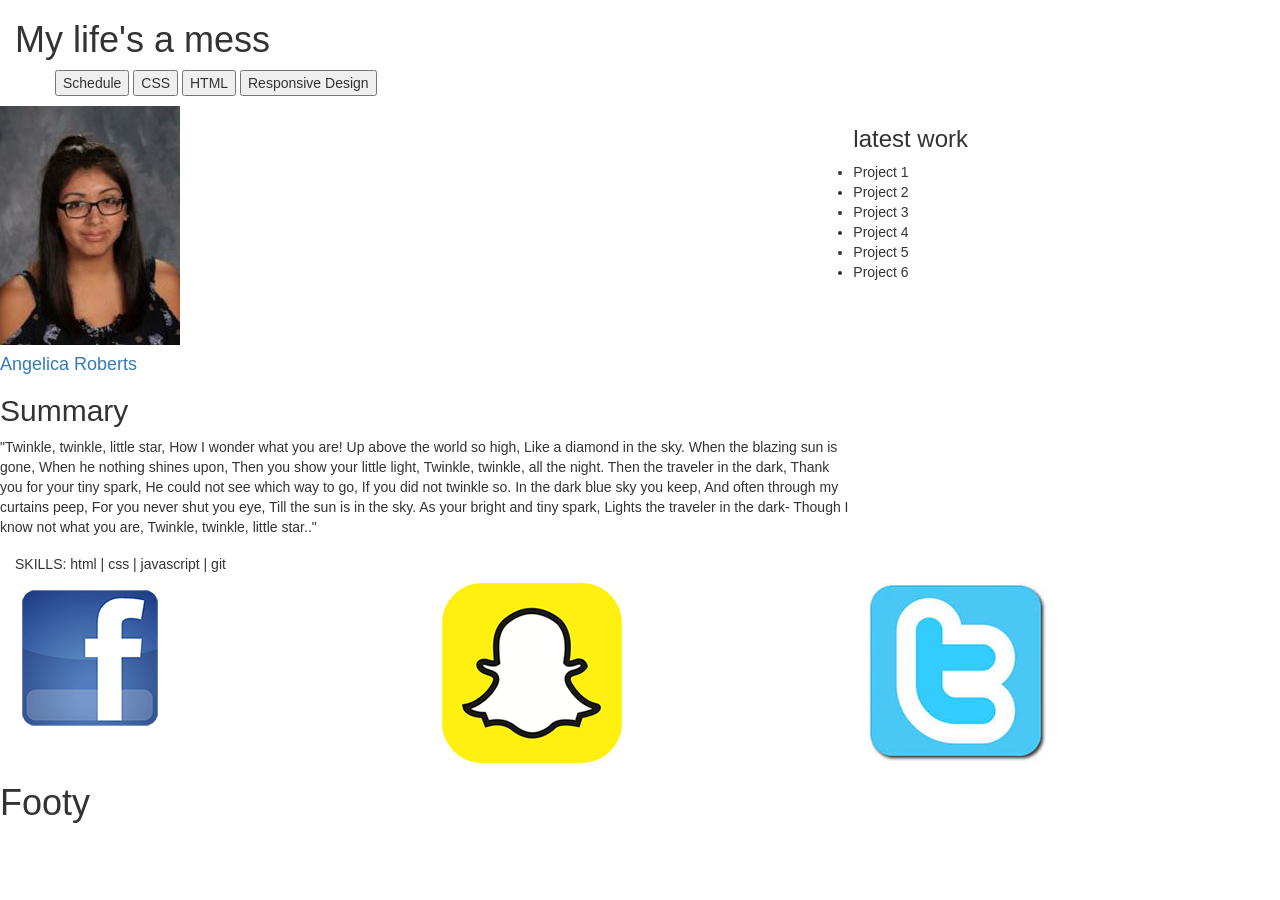
==== index.html @ 43df93c8 "project_changes" ====
<!DOCTYPE html><meta content=text/html http-equiv=content-type ; charset=utf-8><meta content="width=device-width,height=device-height,initial-scale=1,maximum-scale=1,minimum-scale=1,user-scalable=no"name=viewport><meta content="IE=EDGE"http-equiv=X-UA-Compatible><link href=css/final.min.css rel=stylesheet><div class=container-fluid><div class=row><div class=col-md-12><header id=header><h1>My life's a mess</h1></header></div></div><div class=row><div class=col-md-12><nav id=nav><ul class=button-wrap><button>Schedule</button> <button data-target=css_modal data-toggle=modal>CSS</button> <button data-target=css3_modal data-toggle=modal>HTML</button> <button>Responsive Design</button></ul></nav></div></div><div class="row max-width"><div class=col-md-8><div id=main-wrapper-width><div class=row><section class="col-6 image-content"><img src=images/Angelica.jpg><h4><a href=https://www.google.com>Angelica Roberts</a></h4></section><article><h2>Summary</h2><p>"Twinkle, twinkle, little star, How I wonder what you are! Up above the world so high, Like a diamond in the sky. When the blazing sun is gone, When he nothing shines upon, Then you show your little light, Twinkle, twinkle, all the night. Then the traveler in the dark, Thank you for your tiny spark, He could not see which way to go, If you did not twinkle so. In the dark blue sky you keep, And often through my curtains peep, For you never shut you eye, Till the sun is in the sky. As your bright and tiny spark, Lights the traveler in the dark- Though I know not what you are, Twinkle, twinkle, little star.."</article></div><section id=skills><h5>SKILLS: <span>html | css | javascript | git</span></h5></section></div></div><div id="col-4 border"><div id=aside-content-wrapper><aside id="aside=right"><h3>latest work</h3><ul id=Latest-Work><li>Project 1<li>Project 2<li>Project 3<li>Project 4<li>Project 5<li>Project 6</ul></aside></div></div></div><div id=favorite-sites><div class=row><div class=col-md-4><img src=images/fb-icon.png></div><div class="col-md-4 border"><img src=images/snapchat-logo-2D9C3E7ADA-seeklogo.com.png></div><div class="col-md-4 border"><img src=images/twitter-icon.jpg></div></div></div><div class=row><div class=.col-md-12></div><footer><h1>Footy</h1></footer></div></div><div class="fade modal"role=dialog aria-labelledby=myModalLabel id=html5_modal tabindex=-1><div class=modal-dialog role=document><div class=modal-content><div class=modal-header><button class=close type=button data-dismiss=modal aria-label=Close><span aria-hidden=true>×</span></button><h4 class=modal-title id=myModalLabel>Modal title</h4></div><div class=modal-body>...</div><div class=modal-footer><button class="btn btn-default"type=button data-dismiss=modal>Close</button> <button class="btn btn-primary"type=button>Save changes</button></div></div></div></div><div class="fade modal"role=dialog aria-labelledby=myModalLabel id=css3_Modal tabindex=-1><div class=modal-dialog role=document><div class=modal-content><div class=modal-header><button class=close type=button data-dismiss=modal aria-label=Close><span aria-hidden=true>×</span></button><h4 class=modal-title id=myModalLabel>Modal title</h4></div><div class=modal-body>...</div><div class=modal-footer><button class="btn btn-default"type=button data-dismiss=modal>Close</button> <button class="btn btn-primary"type=button>Save changes</button></div></div></div></div><script async src=js/final.min.js></script>
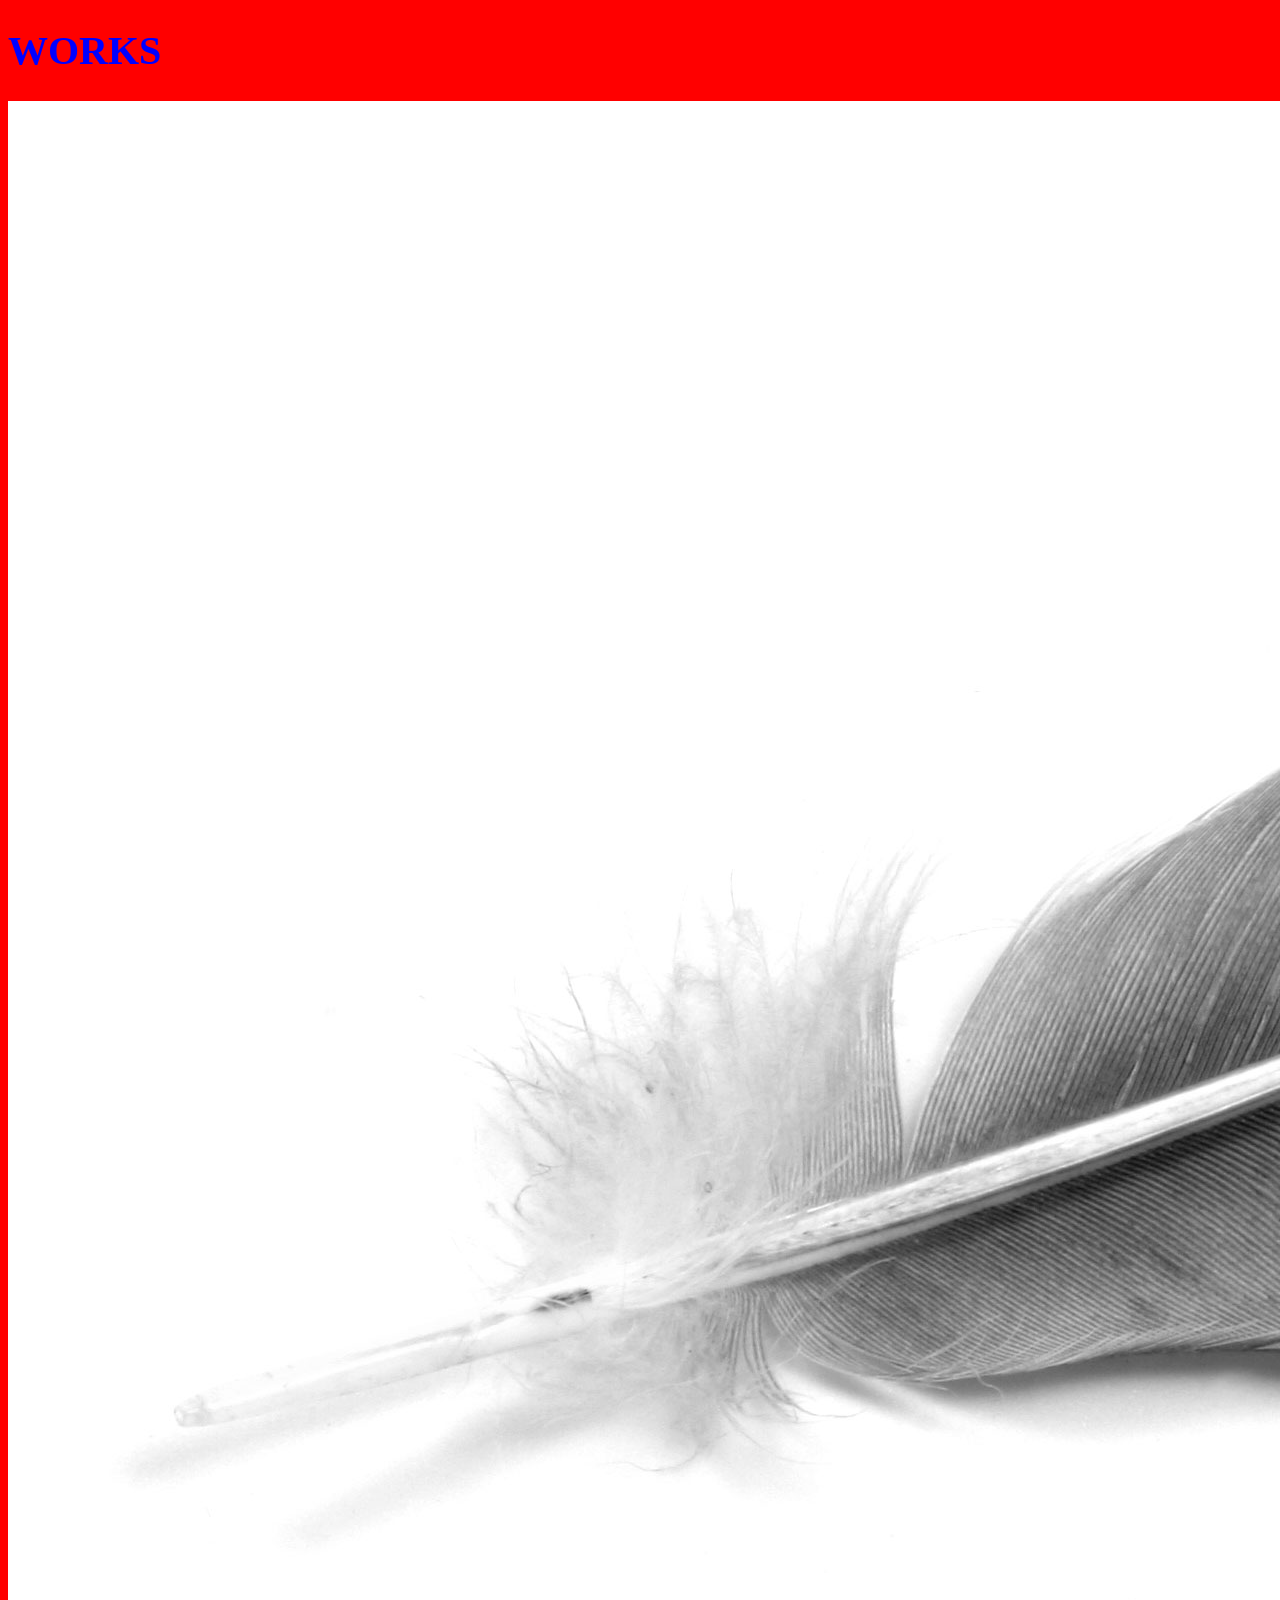
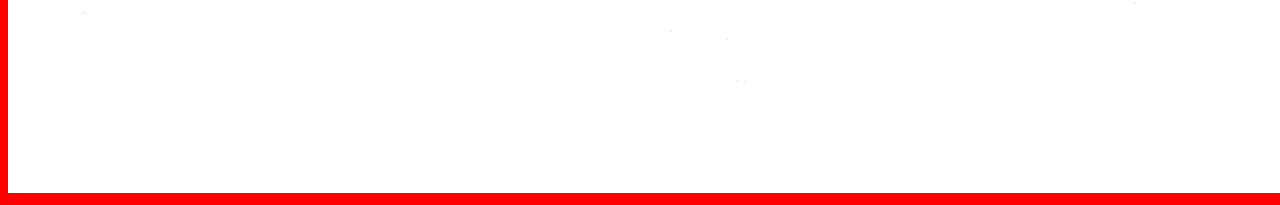
==== commit ad956aec: "project_changes" ====
--- a/index.html
+++ b/index.html
@@ -1 +1,24 @@
-<!DOCTYPE html><meta content=text/html http-equiv=content-type ; charset=utf-8><meta content="width=device-width,height=device-height,initial-scale=1,maximum-scale=1,minimum-scale=1,user-scalable=no"name=viewport><meta content="IE=EDGE"http-equiv=X-UA-Compatible><link href=css/final.min.css rel=stylesheet><div class=container-fluid><div class=row><div class=col-md-12><header id=header><h1>My life's a mess</h1></header></div></div><div class=row><div class=col-md-12><nav id=nav><ul class=button-wrap><button>Schedule</button> <button data-target=css_modal data-toggle=modal>CSS</button> <button data-target=css3_modal data-toggle=modal>HTML</button> <button>Responsive Design</button></ul></nav></div></div><div class="row max-width"><div class=col-md-8><div id=main-wrapper-width><div class=row><section class="col-6 image-content"><img src=images/Angelica.jpg><h4><a href=https://www.google.com>Angelica Roberts</a></h4></section><article><h2>Summary</h2><p>"Twinkle, twinkle, little star, How I wonder what you are! Up above the world so high, Like a diamond in the sky. When the blazing sun is gone, When he nothing shines upon, Then you show your little light, Twinkle, twinkle, all the night. Then the traveler in the dark, Thank you for your tiny spark, He could not see which way to go, If you did not twinkle so. In the dark blue sky you keep, And often through my curtains peep, For you never shut you eye, Till the sun is in the sky. As your bright and tiny spark, Lights the traveler in the dark- Though I know not what you are, Twinkle, twinkle, little star.."</article></div><section id=skills><h5>SKILLS: <span>html | css | javascript | git</span></h5></section></div></div><div id="col-4 border"><div id=aside-content-wrapper><aside id="aside=right"><h3>latest work</h3><ul id=Latest-Work><li>Project 1<li>Project 2<li>Project 3<li>Project 4<li>Project 5<li>Project 6</ul></aside></div></div></div><div id=favorite-sites><div class=row><div class=col-md-4><img src=images/fb-icon.png></div><div class="col-md-4 border"><img src=images/snapchat-logo-2D9C3E7ADA-seeklogo.com.png></div><div class="col-md-4 border"><img src=images/twitter-icon.jpg></div></div></div><div class=row><div class=.col-md-12></div><footer><h1>Footy</h1></footer></div></div><div class="fade modal"role=dialog aria-labelledby=myModalLabel id=html5_modal tabindex=-1><div class=modal-dialog role=document><div class=modal-content><div class=modal-header><button class=close type=button data-dismiss=modal aria-label=Close><span aria-hidden=true>×</span></button><h4 class=modal-title id=myModalLabel>Modal title</h4></div><div class=modal-body>...</div><div class=modal-footer><button class="btn btn-default"type=button data-dismiss=modal>Close</button> <button class="btn btn-primary"type=button>Save changes</button></div></div></div></div><div class="fade modal"role=dialog aria-labelledby=myModalLabel id=css3_Modal tabindex=-1><div class=modal-dialog role=document><div class=modal-content><div class=modal-header><button class=close type=button data-dismiss=modal aria-label=Close><span aria-hidden=true>×</span></button><h4 class=modal-title id=myModalLabel>Modal title</h4></div><div class=modal-body>...</div><div class=modal-footer><button class="btn btn-default"type=button data-dismiss=modal>Close</button> <button class="btn btn-primary"type=button>Save changes</button></div></div></div></div><script async src=js/final.min.js></script>+<!doctype html>
+<html>
+<head> 
+     <meta http-equiv="content-type" content= 'text/html'; charset="utf-8">
+    
+    <meta name='viewport' content='width=device-width,height=device-height,initial-scale=1,maximum-scale=1,minimum-scale=1,user-scalable=no'>
+ <meta http-equiv="X-UA-Compatible" content="IE=EDGE">                                                   
+     
+    <!--links to css and fonts -->   
+    <link rel="stylesheet" type="text/css" href="css/styles.css">
+    <title> Boiler Plate</title> 
+       
+</head> 
+    <body>
+         
+        
+        <h1>WORKS</h1>
+         <img src="images/feather.jpg">
+    
+    </body>
+    <script src="js/main.js"></script>
+    
+ 
+</html>
--- a/css/styles.css
+++ b/css/styles.css
@@ -0,0 +1,9 @@
+h1 {
+    color: blue;
+    font-family: cursive;
+    font-size: 40px;
+}
+
+body {
+    background-color: red; 
+}
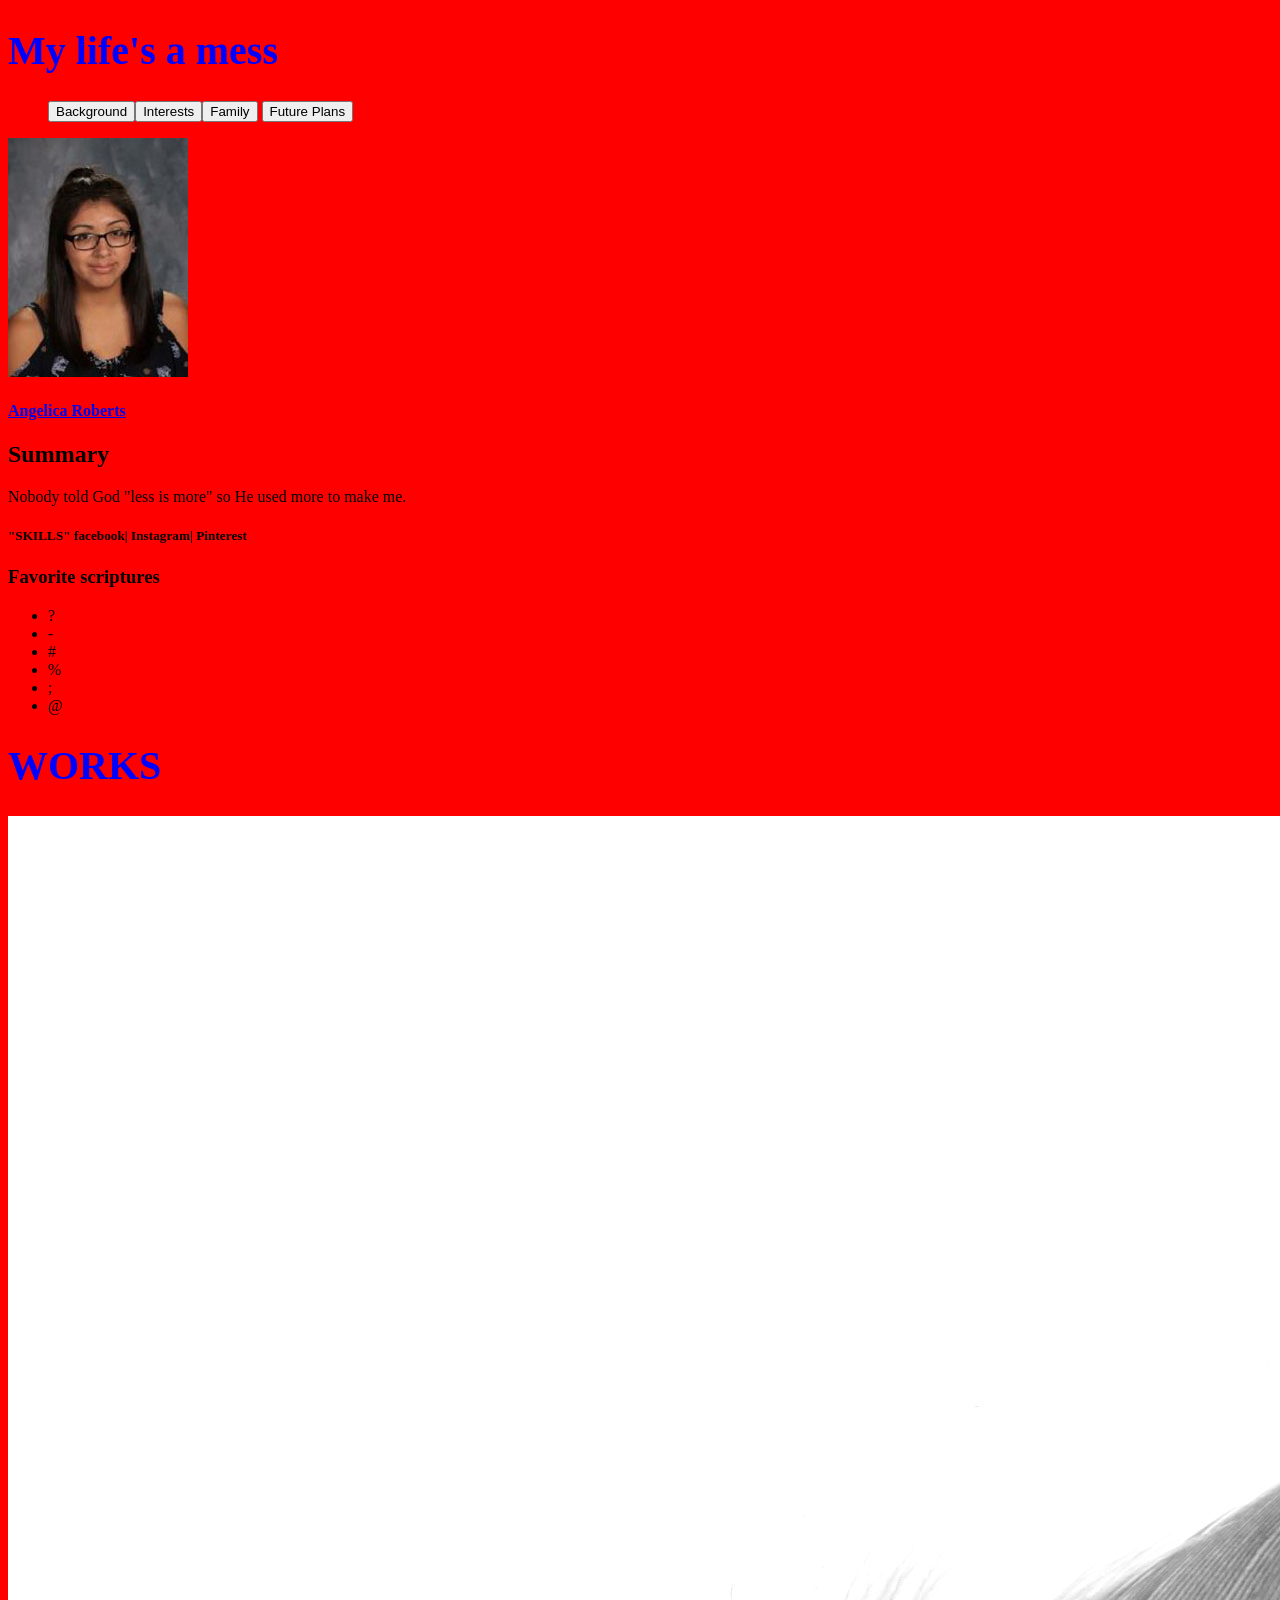
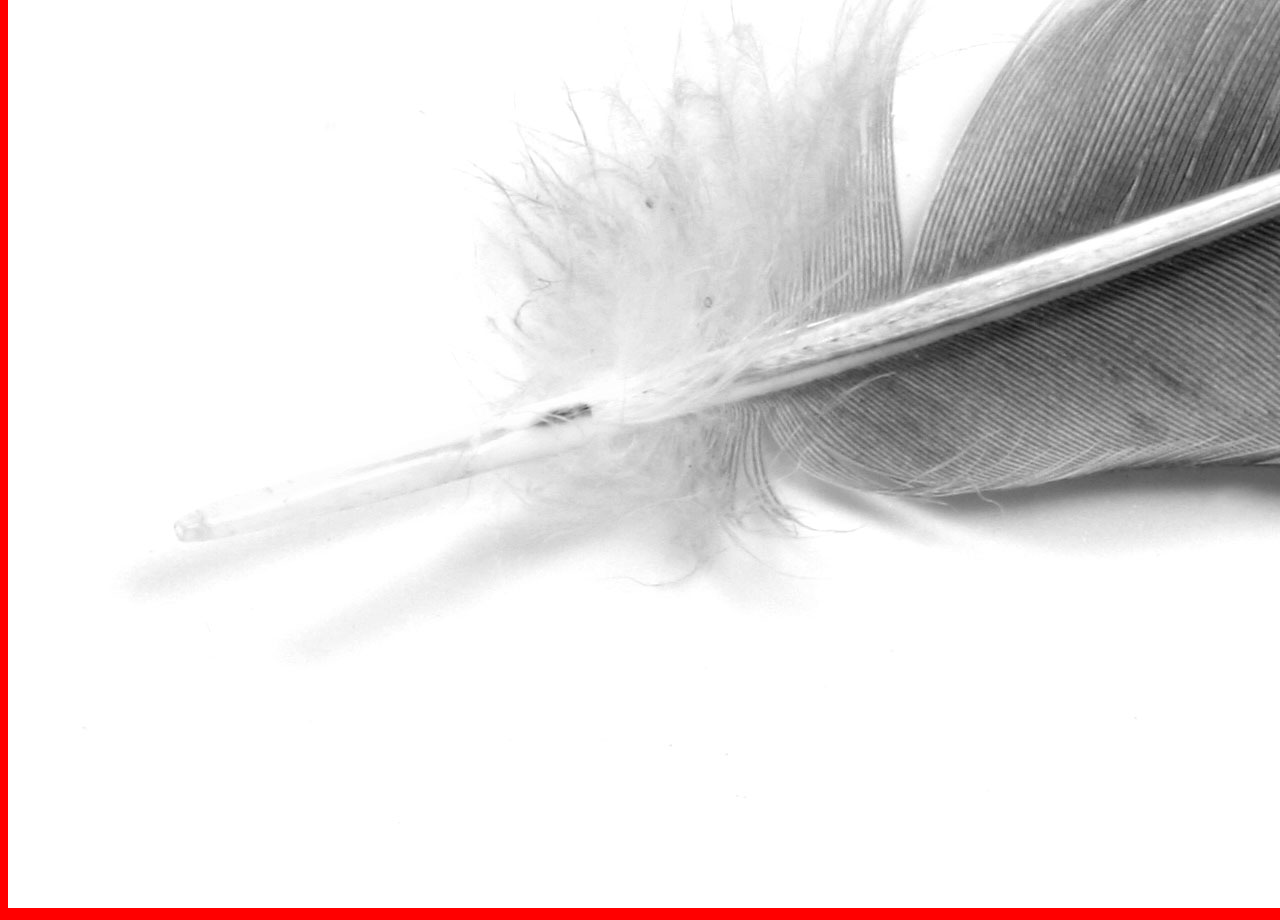
==== commit 951f2886: "project changes" ====
--- a/index.html
+++ b/index.html
@@ -5,13 +5,71 @@
     
     <meta name='viewport' content='width=device-width,height=device-height,initial-scale=1,maximum-scale=1,minimum-scale=1,user-scalable=no'>
  <meta http-equiv="X-UA-Compatible" content="IE=EDGE">                                                   
-     
-    <!--links to css and fonts -->   
+<!--links to css and fonts -->   
     <link rel="stylesheet" type="text/css" href="css/styles.css">
     <title> Boiler Plate</title> 
        
 </head> 
     <body>
+        <div id="container">
+            <header id='header'>
+                <h1>My life's a mess</h1>
+            </header>
+            <nav id="header">
+                <ul class="button-wrap">
+                <button>Background</button><button>Interests</button><button>Family</button>
+                <button>Future Plans</button>
+                </ul>
+            </nav>
+            <div id="middle-wrapper">
+            <div id="middle-wrapper-width">
+            <div id="main-content-wrapper">
+            <div class="side-by-side">
+            <section class="image content">
+                <img src="images/Angelica.jpg">
+                <h4>
+                    <a href="https://www.google.com/"> Angelica Roberts</a>
+                 </h4>
+                </section>
+                <article>
+                <h2>Summary</h2>
+                    <p> Nobody told God "less is more" so He used more to make me.
+                    </p>
+                </article>
+<!--end-side-by-side-->
+                
+                
+                
+</div>
+    <section id="skills">
+        <h5>"SKILLS"
+            <span> facebook| Instagram| Pinterest </span>
+        </h5>
+    </section>
+                
+</div>
+    <div id="aside-content-wrapper">
+        <aside id="aside-right">
+        <h3> Favorite scriptures</h3>
+        <ul id="latest-work">
+            <li>?</li>
+            <li>-</li>
+            <li>#</li>
+            <li>%</li>
+            <li>;</li>
+            <li>@</li>
+        </ul>
+    </aside>
+                
+                
+                
+                </div>
+                
+                
+                
+                </div>
+            </div>
+        </div>
          
         
         <h1>WORKS</h1>
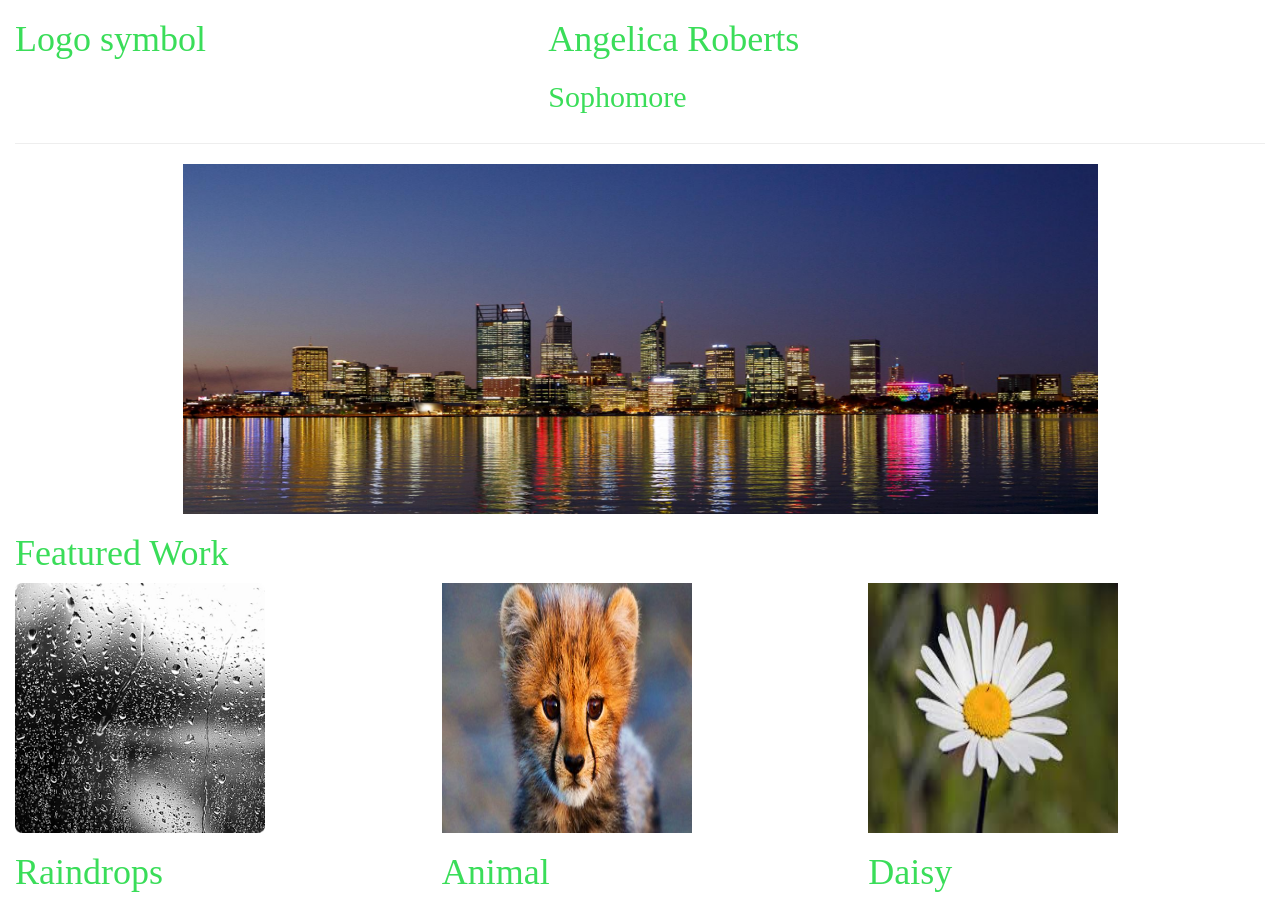
==== commit 36a4d068: "inital changes" ====
--- a/index.html
+++ b/index.html
@@ -5,77 +5,60 @@
     
     <meta name='viewport' content='width=device-width,height=device-height,initial-scale=1,maximum-scale=1,minimum-scale=1,user-scalable=no'>
  <meta http-equiv="X-UA-Compatible" content="IE=EDGE">                                                   
-<!--links to css and fonts -->   
+<!--links to css and fonts --> 
+    <link rel="stylesheet" type="text/css" href="css/bootstrap.min.css">
     <link rel="stylesheet" type="text/css" href="css/styles.css">
     <title> Boiler Plate</title> 
        
 </head> 
     <body>
-        <div id="container">
-            <header id='header'>
-                <h1>My life's a mess</h1>
-            </header>
-            <nav id="header">
-                <ul class="button-wrap">
-                <button>Background</button><button>Interests</button><button>Family</button>
-                <button>Future Plans</button>
-                </ul>
-            </nav>
-            <div id="middle-wrapper">
-            <div id="middle-wrapper-width">
-            <div id="main-content-wrapper">
-            <div class="side-by-side">
-            <section class="image content">
-                <img src="images/Angelica.jpg">
-                <h4>
-                    <a href="https://www.google.com/"> Angelica Roberts</a>
-                 </h4>
-                </section>
-                <article>
-                <h2>Summary</h2>
-                    <p> Nobody told God "less is more" so He used more to make me.
-                    </p>
-                </article>
-<!--end-side-by-side-->
-                
-                
-                
-</div>
-    <section id="skills">
-        <h5>"SKILLS"
-            <span> facebook| Instagram| Pinterest </span>
-        </h5>
-    </section>
-                
-</div>
-    <div id="aside-content-wrapper">
-        <aside id="aside-right">
-        <h3> Favorite scriptures</h3>
-        <ul id="latest-work">
-            <li>?</li>
-            <li>-</li>
-            <li>#</li>
-            <li>%</li>
-            <li>;</li>
-            <li>@</li>
-        </ul>
-    </aside>
-                
-                
-                
+        
+       <div class="container-fluid">
+           <div class='row'>
+            <div class='col-md-5'>
+                <h1>Logo symbol</h1>
+               </div>
+               <div class='col-md-7'>
+                   <h1>Angelica Roberts</h1>
+                   <h2>Sophomore</h2>
+               </div>
+           </div>
+           <div class='row'> 
+               <div class='col-md-12'>
+                   <hr>
+               </div>
+           </div>
+            <div class='row'>
+                   <div class='col-md-12 test'>
+                       <img src="images/city.jpg" height="350px" width="915">
+                   </div>
+            </div>
+            <div class='row'>
+                    <div class='col-md-12'>
+                   <h1>Featured Work</h1>
+                   </div>
+           </div>
+           <div class='row'>
+                   <div class='col-md-4'>
+                       <img src="images/raindrops.jpg" height="250px" width="250px">
+                       <h1>Raindrops</h1>
+                    
+                    </div>
+                   <div class='col-md-4'>
+                       <img src="images/animal.jpg" height="250px" width="250px">
+                       <h1>Animal</h1>
+                   </div>
+                   <div class='col-md-4'>
+                       <img src="images/Daisy.jpg" height="250px" width="250px">
+                       <h1>Daisy</h1>
+                   </div>
                 </div>
-                
-                
-                
-                </div>
-            </div>
         </div>
-         
-        
-        <h1>WORKS</h1>
-         <img src="images/feather.jpg">
+    
     
     </body>
+    <script src="js/jquery-3.1.1.min.js"></script>
+    <script src="js/bootstrap.min.js"></script>
     <script src="js/main.js"></script>
     
  
--- a/css/styles.css
+++ b/css/styles.css
@@ -1,9 +1,184 @@
-h1 {
-    color: blue;
-    font-family: cursive;
-    font-size: 40px;
+/*
+COLORS:
+Lime green:#00B21C
+Dark green:#006610
+Light greeen:#3ADD59
+Maroon:#660016
+Rosy red:#B20027
+*/
+
+
+body {
+    background-color:none;
+    color:#3ADD59;
+    font-family: 'Lato' , 'sans serif'
 }
 
-body {
-    background-color: red; 
-}+.test {
+    text-align: center;
+}
+
+/*
+#header {
+    width:100%;
+    background-color:none;
+    min-height: 80px;
+    display: block;
+}
+
+#header > h1 {
+    margin: 0;
+    text-align: center;
+    display:block;
+}
+#nav {
+    width:100%;
+    background-color:aqua;
+    display: block;
+}
+#nav > ul {
+           text-align: center;
+    padding: 0%;
+    margin: 0%;
+        
+}
+#nav > ul > button {
+        min-width: 120px;
+    color: azure;
+    background-color: #00B21C;
+    border: none;
+    padding: 15px 32px;
+    transition: background-color .25s;
+    
+}
+#nav > ul > button:hover {
+       background-color:#006610;
+}
+.menu {
+    display:flex;
+    background:aliceblue;
+    justify-content:space-around;
+    list-style-type:none;
+    margin: 0;
+}
+
+#middle-wrapper-width {
+    
+}
+
+#middle-wrapper {
+    display: flex;
+    max-width: 960px;
+    margin: 0% auto;
+}
+#middle-wrapper  {
+    
+}
+.side-by-side {
+    display:flex;
+}
+
+#main-content-wrapper .image-content {
+    text-align: center;
+    width:80%;
+    margin-top: 50px;
+}
+
+.image-content > img {
+   max-width: 200px;
+   border-radius: 50% 
+}
+
+.image-content > h4 {
+
+    font-weight: 80px;
+    color:#00B21C
+}
+
+.image-content > h4 >a:hover{
+    color:#B20027
+}
+
+#main-content-wrapper article {
+    width:50%;
+    margin-top:100px;
+}
+
+#main-content-wrapper article h2 {
+    text-align: center
+}
+#main-content-wrapper article p {
+    max-width: 300px
+    margin:0 auto;
+}
+
+#main-content-wrapper #skills {
+    font-weight: 400;
+}
+#main-content-wrapper #skills span {
+    text-align: center;
+    font-weight: 300;
+    letter-spacing: 2px
+
+}
+#aside-content-wrapper {
+    background-color:white;
+    width:60%;
+}
+
+#aside-right {
+    margin: 0 50px 0 8px;
+}
+
+#aside-right h3 {
+   text-align: center;
+}
+
+#latest-work {
+    list-style: none;
+}
+
+#latest-work li {
+       padding-top: 15px;
+    padding-bottom: 15px;
+    width: 100%;
+    border-bottom: 1px black solid;
+}
+
+#latest-work >li:before {
+    content: '';
+    border-color: transparent #00B21C;
+    border-style: solid;
+    border-width: .35em 0em .35em .45em;
+    display: block;
+    height: 0;
+    width:0;
+    left: -1em;
+    top: .9em;
+    position: relative;
+}
+
+#favorite-sites {
+    background-image: url(img/bg.jpeg);
+    border-top:5px #B2790F solid;
+    border-bottom:5px #004fb2 solid;
+    
+}
+
+#favorite-sites ul {
+    list-style: none;
+    display:flex;
+    justify-content: space-around;
+    margin: 0;
+    padding:40px;
+}
+
+footer {
+    background-color: grey;
+    text-align: center;
+    min-height:100px ;
+}
+footer > h1 {
+    margin:0;
+    transform: translateY(50%);
+}*/
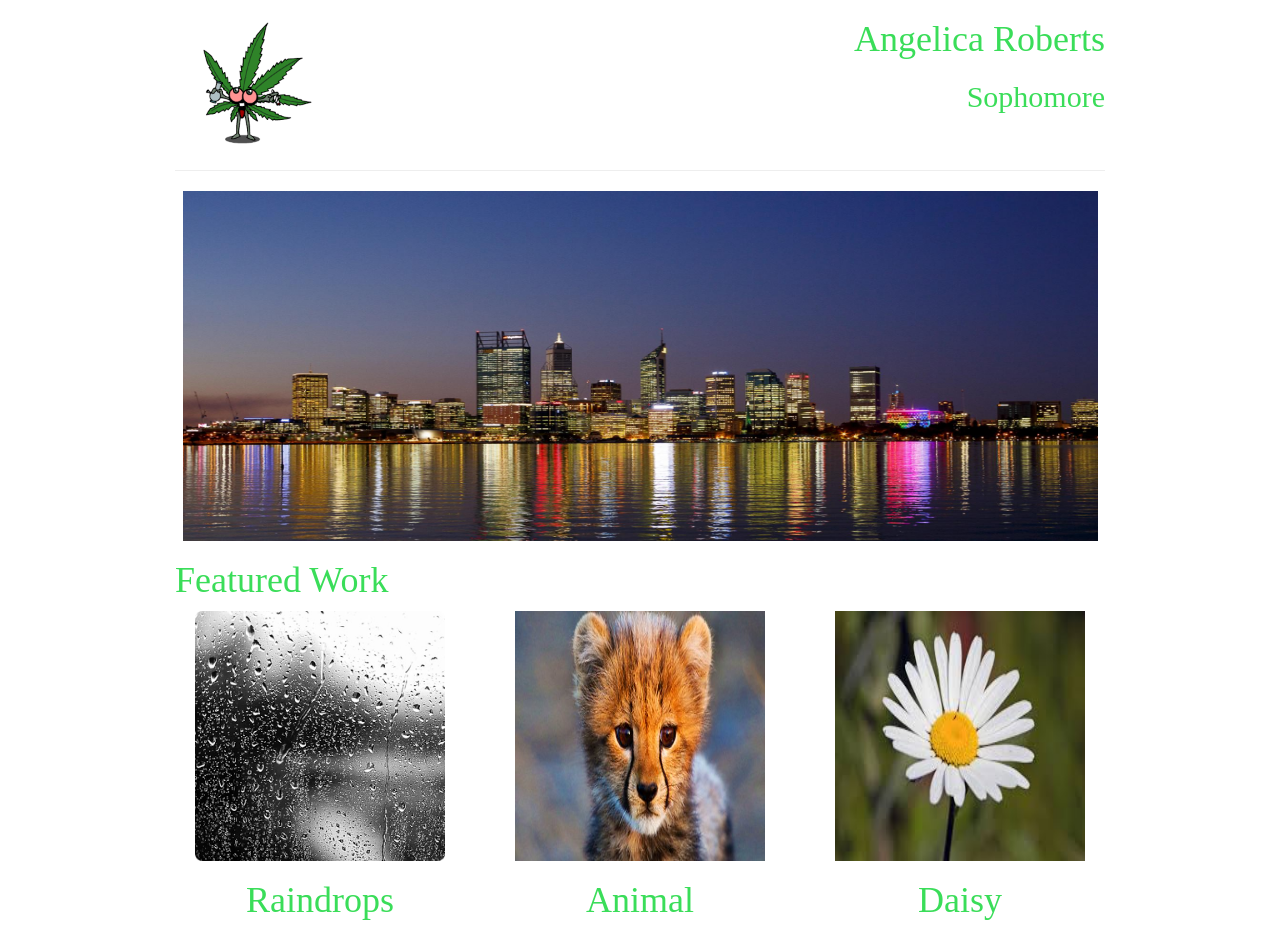
==== commit a98ffb4f: "intial commit" ====
--- a/index.html
+++ b/index.html
@@ -13,10 +13,10 @@
 </head> 
     <body>
         
-       <div class="container-fluid">
+       <div class="container-fluid max-width">
            <div class='row'>
             <div class='col-md-5'>
-                <h1>Logo symbol</h1>
+                <img src= "images/download.png " width="150px">
                </div>
                <div class='col-md-7'>
                    <h1>Angelica Roberts</h1>
--- a/css/styles.css
+++ b/css/styles.css
@@ -13,11 +13,23 @@
     color:#3ADD59;
     font-family: 'Lato' , 'sans serif'
 }
-
+.max-width {
+    max-width:960px;
+}
+.col-md-5 {
+    text-align: left;
+}
+.col-md-7 {
+    text-align: right;
+}
 .test {
     text-align: center;
 }
 
+.col-md-4 {
+    text-align: center;
+
+}
 /*
 #header {
     width:100%;
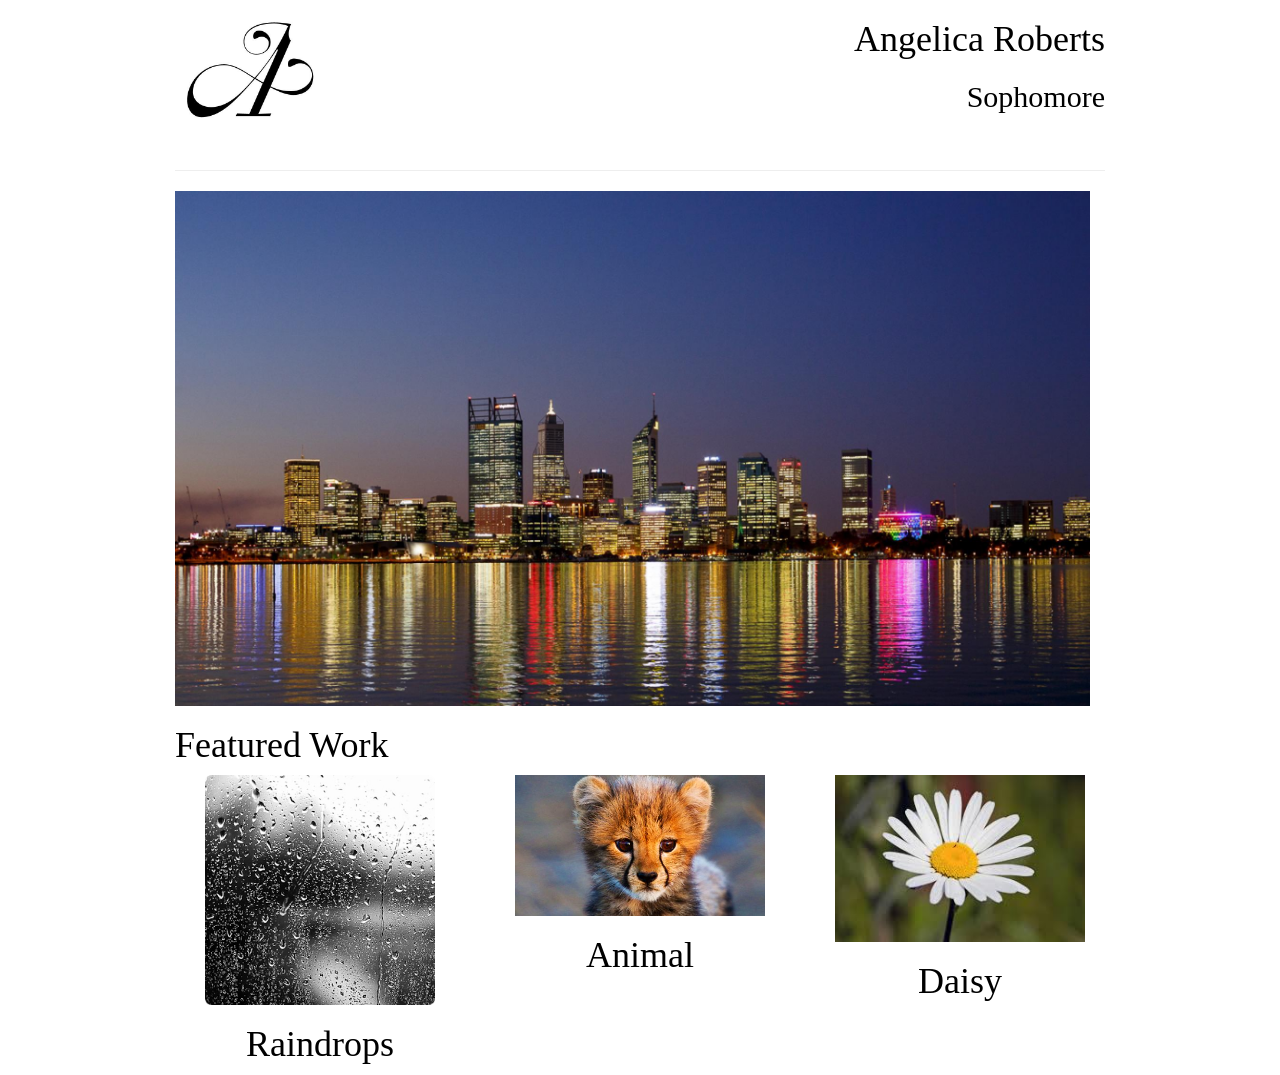
==== commit 7aceb4f5: "intial changes" ====
--- a/index.html
+++ b/index.html
@@ -16,7 +16,7 @@
        <div class="container-fluid max-width">
            <div class='row'>
             <div class='col-md-5'>
-                <img src= "images/download.png " width="150px">
+                <img class="img-responsive" src="images/35344_p.jpg" width="150px">
                </div>
                <div class='col-md-7'>
                    <h1>Angelica Roberts</h1>
@@ -30,7 +30,7 @@
            </div>
             <div class='row'>
                    <div class='col-md-12 test'>
-                       <img src="images/city.jpg" height="350px" width="915">
+                       <img class="img-responsive" src="images/city.jpg" height="350px" width="915">
                    </div>
             </div>
             <div class='row'>
@@ -38,23 +38,94 @@
                    <h1>Featured Work</h1>
                    </div>
            </div>
-           <div class='row'>
+           <div id="favorite-sites"> <div class='row'>
                    <div class='col-md-4'>
-                       <img src="images/raindrops.jpg" height="250px" width="250px">
+                       <img class="img-responsive" src="images/raindrops.jpg" height="230px" width="230px" data-toggle="modal" data-target="#modal_raindrop">
                        <h1>Raindrops</h1>
-                    
                     </div>
                    <div class='col-md-4'>
-                       <img src="images/animal.jpg" height="250px" width="250px">
+                       <img class="img-responsive" src="images/animal.jpg" height="250px" width="250px" data-toggle="modal" data-target="#modal_animal">
                        <h1>Animal</h1>
                    </div>
                    <div class='col-md-4'>
-                       <img src="images/Daisy.jpg" height="250px" width="250px">
+                       <img class="img-responsive" src="images/Daisy.jpg" height="250px" width="250px" data-toggle="modal" data-target="#modal_daisy">
                        <h1>Daisy</h1>
                    </div>
                 </div>
         </div>
-    
+        </div>
+<!--End container div-->
+<!--Modal-raindrop-->
+        <div class="modal fade" id="modal_raindrop" tabindex="-1" role="dialog" aria-labelledby="myModalLabel">
+  <div class="modal-dialog" role="document">
+    <div class="modal-content">
+      <div class="modal-header">
+        <button type="button" class="close" data-dismiss="modal" aria-label="Close"><span aria-hidden="true">&times;</span></button>
+        <h4 class="modal-title" id="myModalLabel">Modal title</h4>
+      </div>
+      <div class="modal-body">
+        <img src="images/raindrops.jpg">
+          <br>
+          <p><strong> Raindrops </strong> As the clock hands move,
+Even a single raindrop
+Can conquer mountains.</p>
+      </div>
+      <div class="modal-footer">
+        <button type="button" class="btn btn-default" data-dismiss="modal">Close</button>
+        <button type="button" class="btn btn-primary">Save changes</button>
+      </div>
+    </div>
+  </div>
+</div><!--Modal-animal-->
+        <div class="modal fade" id="modal_animal" tabindex="-1" role="dialog" aria-labelledby="myModalLabel">
+  <div class="modal-dialog" role="document">
+    <div class="modal-content">
+      <div class="modal-header">
+        <button type="button" class="close" data-dismiss="modal" aria-label="Close"><span aria-hidden="true">&times;</span></button>
+        <h4 class="modal-title" id="myModalLabel">Modal title</h4>
+      </div>
+      <div class="modal-body">
+        <img src="images/animal.jpg">
+          <br>
+          <p><strong> Animal </strong> So slick and quick,
+Victorious in speed,
+Leading the pack,
+
+A fox so nimble
+and so simple in his
+thinking thoughts,
+He sought the sound</p>
+      </div>
+      <div class="modal-footer">
+        <button type="button" class="btn btn-default" data-dismiss="modal">Close</button>
+        <button type="button" class="btn btn-primary">Save changes</button>
+      </div>
+    </div>
+  </div>
+</div>
+<!--Modal-daisy-->
+        <div class="modal fade" id="modal_daisy" tabindex="-1" role="dialog" aria-labelledby="myModalLabel">
+  <div class="modal-dialog" role="document">
+    <div class="modal-content">
+      <div class="modal-header">
+        <button type="button" class="close" data-dismiss="modal" aria-label="Close"><span aria-hidden="true">&times;</span></button>
+        <h4 class="modal-title" id="myModalLabel">Modal title</h4>
+      </div>
+      <div class="modal-body">
+         <img src="images/Daisy.jpg">
+          <br>
+          <p><strong> Daisy </strong> 
+              Sun centered daisy
+Decorated by white, black
+Butterfly who feeds</p>
+      </div>
+      </div>
+      <div class="modal-footer">
+        <button type="button" class="btn btn-default" data-dismiss="modal">Close</button>
+        <button type="button" class="btn btn-primary">Save changes</button>
+      </div>
+    </div>
+  </div>
     
     </body>
     <script src="js/jquery-3.1.1.min.js"></script>
--- a/css/styles.css
+++ b/css/styles.css
@@ -1,16 +1,7 @@
-/*
-COLORS:
-Lime green:#00B21C
-Dark green:#006610
-Light greeen:#3ADD59
-Maroon:#660016
-Rosy red:#B20027
-*/
-
 
 body {
     background-color:none;
-    color:#3ADD59;
+    color:black;
     font-family: 'Lato' , 'sans serif'
 }
 .max-width {
@@ -30,6 +21,12 @@
     text-align: center;
 
 }
+
+#favorite-sites > .row > .col-md-4 > img {
+   margin: 0 auto;
+}
+
+
 /*
 #header {
     width:100%;
@@ -193,4 +190,5 @@
 footer > h1 {
     margin:0;
     transform: translateY(50%);
-}*/
+*/
+
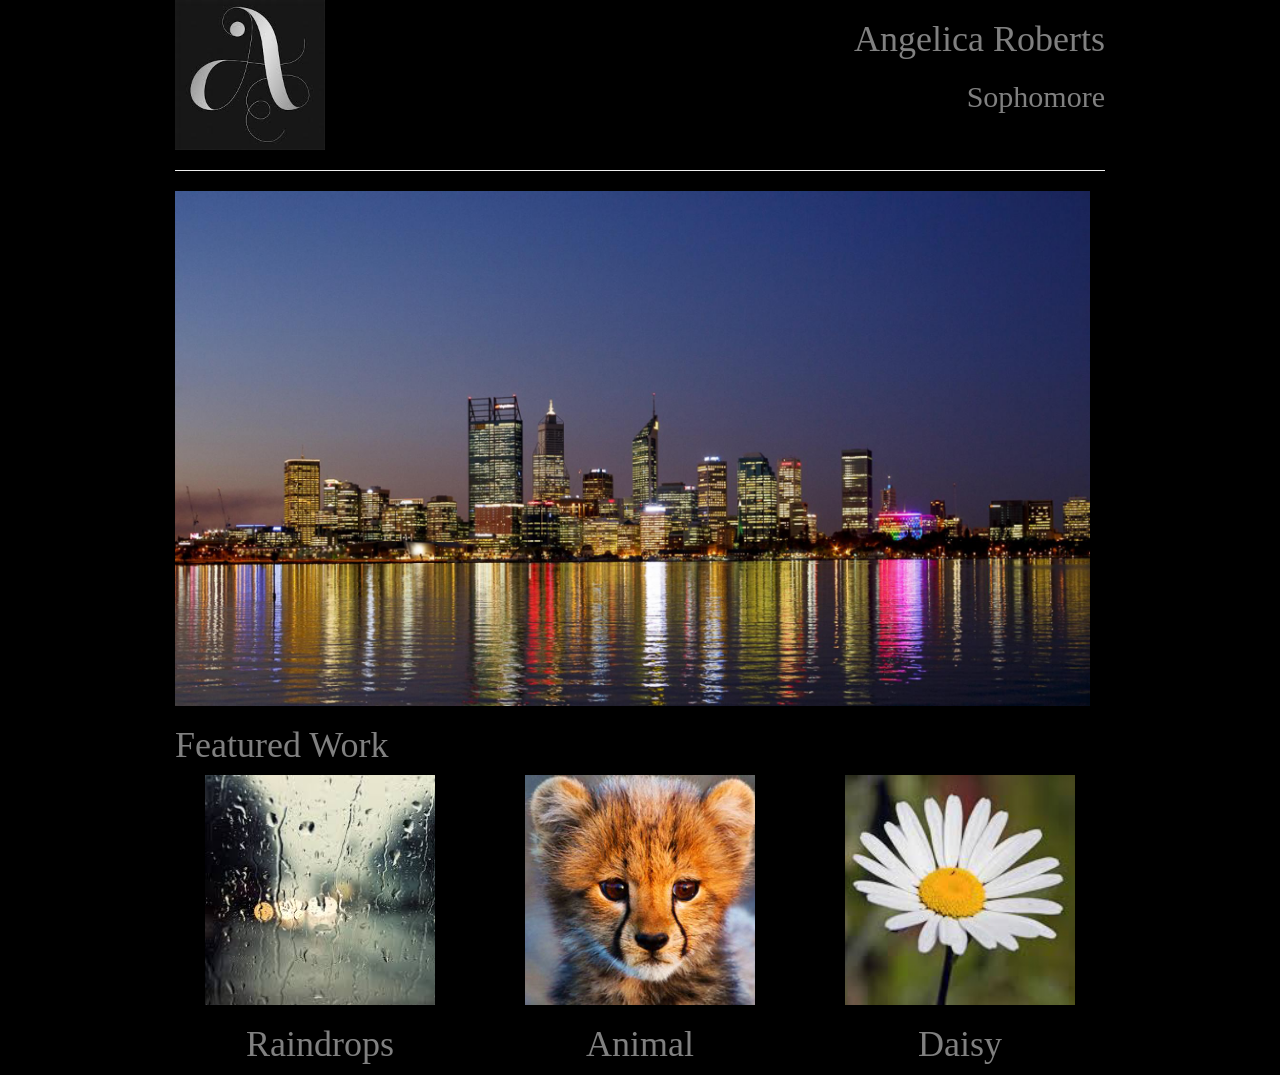
==== commit bd3076ae: "changes commit" ====
--- a/index.html
+++ b/index.html
@@ -16,7 +16,7 @@
        <div class="container-fluid max-width">
            <div class='row'>
             <div class='col-md-5'>
-                <img class="img-responsive" src="images/35344_p.jpg" width="150px">
+                <img class="img-responsive" src="images/black%20a.jpg" width="150px">
                </div>
                <div class='col-md-7'>
                    <h1>Angelica Roberts</h1>
@@ -40,15 +40,15 @@
            </div>
            <div id="favorite-sites"> <div class='row'>
                    <div class='col-md-4'>
-                       <img class="img-responsive" src="images/raindrops.jpg" height="230px" width="230px" data-toggle="modal" data-target="#modal_raindrop">
+                       <img class="img-responsive" src="images/raindrop_1.jpg" height="250px" max-width="230px" data-toggle="modal" data-target="#modal_raindrop">
                        <h1>Raindrops</h1>
                     </div>
                    <div class='col-md-4'>
-                       <img class="img-responsive" src="images/animal.jpg" height="250px" width="250px" data-toggle="modal" data-target="#modal_animal">
+                       <img class="img-responsive" src="images/animal.jpg" height="250px" max-width="230px" data-toggle="modal" data-target="#modal_animal">
                        <h1>Animal</h1>
                    </div>
                    <div class='col-md-4'>
-                       <img class="img-responsive" src="images/Daisy.jpg" height="250px" width="250px" data-toggle="modal" data-target="#modal_daisy">
+                       <img class="img-responsive" src="images/Daisy.jpg" height="250px" max-width="230px" data-toggle="modal" data-target="#modal_daisy">
                        <h1>Daisy</h1>
                    </div>
                 </div>
@@ -61,14 +61,14 @@
     <div class="modal-content">
       <div class="modal-header">
         <button type="button" class="close" data-dismiss="modal" aria-label="Close"><span aria-hidden="true">&times;</span></button>
-        <h4 class="modal-title" id="myModalLabel">Modal title</h4>
+        <h4 class="Raindrop-poem" id="myModalLabel">Modal title</h4>
       </div>
       <div class="modal-body">
         <img src="images/raindrops.jpg">
           <br>
           <p><strong> Raindrops </strong> As the clock hands move,
 Even a single raindrop
-Can conquer mountains.</p>
+              Can conquer mountains.</p> <p> <a href=https://www.poetrysoup.com/poems/short/raindrop>Visit Poetrysoup.com</a></p>
       </div>
       <div class="modal-footer">
         <button type="button" class="btn btn-default" data-dismiss="modal">Close</button>
@@ -82,19 +82,15 @@
     <div class="modal-content">
       <div class="modal-header">
         <button type="button" class="close" data-dismiss="modal" aria-label="Close"><span aria-hidden="true">&times;</span></button>
-        <h4 class="modal-title" id="myModalLabel">Modal title</h4>
+        <h4 class="Cheetah-Poem" id="myModalLabel">Modal title</h4>
       </div>
       <div class="modal-body">
         <img src="images/animal.jpg">
           <br>
-          <p><strong> Animal </strong> So slick and quick,
-Victorious in speed,
-Leading the pack,
-
-A fox so nimble
-and so simple in his
-thinking thoughts,
-He sought the sound</p>
+          <p><strong> Animals </strong> 
+ I just use my muscles as a conversation piece, like someone walking a cheetah down 42nd Street.
+</p> <p> <a href=https://www.brainyquote.com/quotes/quotes/a/arnoldschw162312.html>Visit Brainyquote.com</a>
+        </p>
       </div>
       <div class="modal-footer">
         <button type="button" class="btn btn-default" data-dismiss="modal">Close</button>
@@ -109,7 +105,7 @@
     <div class="modal-content">
       <div class="modal-header">
         <button type="button" class="close" data-dismiss="modal" aria-label="Close"><span aria-hidden="true">&times;</span></button>
-        <h4 class="modal-title" id="myModalLabel">Modal title</h4>
+        <h4 class="Daisy-Poem" id="myModalLabel">Modal title</h4>
       </div>
       <div class="modal-body">
          <img src="images/Daisy.jpg">
@@ -117,7 +113,9 @@
           <p><strong> Daisy </strong> 
               Sun centered daisy
 Decorated by white, black
-Butterfly who feeds</p>
+Butterfly who feeds</p> <p> <a href= https://www.poetrysoup.com/poem/sun_centered_185518>Visit Poetrysoup.com</a>
+           </p>
+          
       </div>
       </div>
       <div class="modal-footer">
--- a/css/styles.css
+++ b/css/styles.css
@@ -1,7 +1,7 @@
 
 body {
-    background-color:none;
-    color:black;
+    background-color:black;
+    color:grey;
     font-family: 'Lato' , 'sans serif'
 }
 .max-width {
@@ -19,13 +19,13 @@
 
 .col-md-4 {
     text-align: center;
-
 }
 
 #favorite-sites > .row > .col-md-4 > img {
    margin: 0 auto;
+    max-width: 230px;
+    min-width: 230px;
 }
-
 
 /*
 #header {
